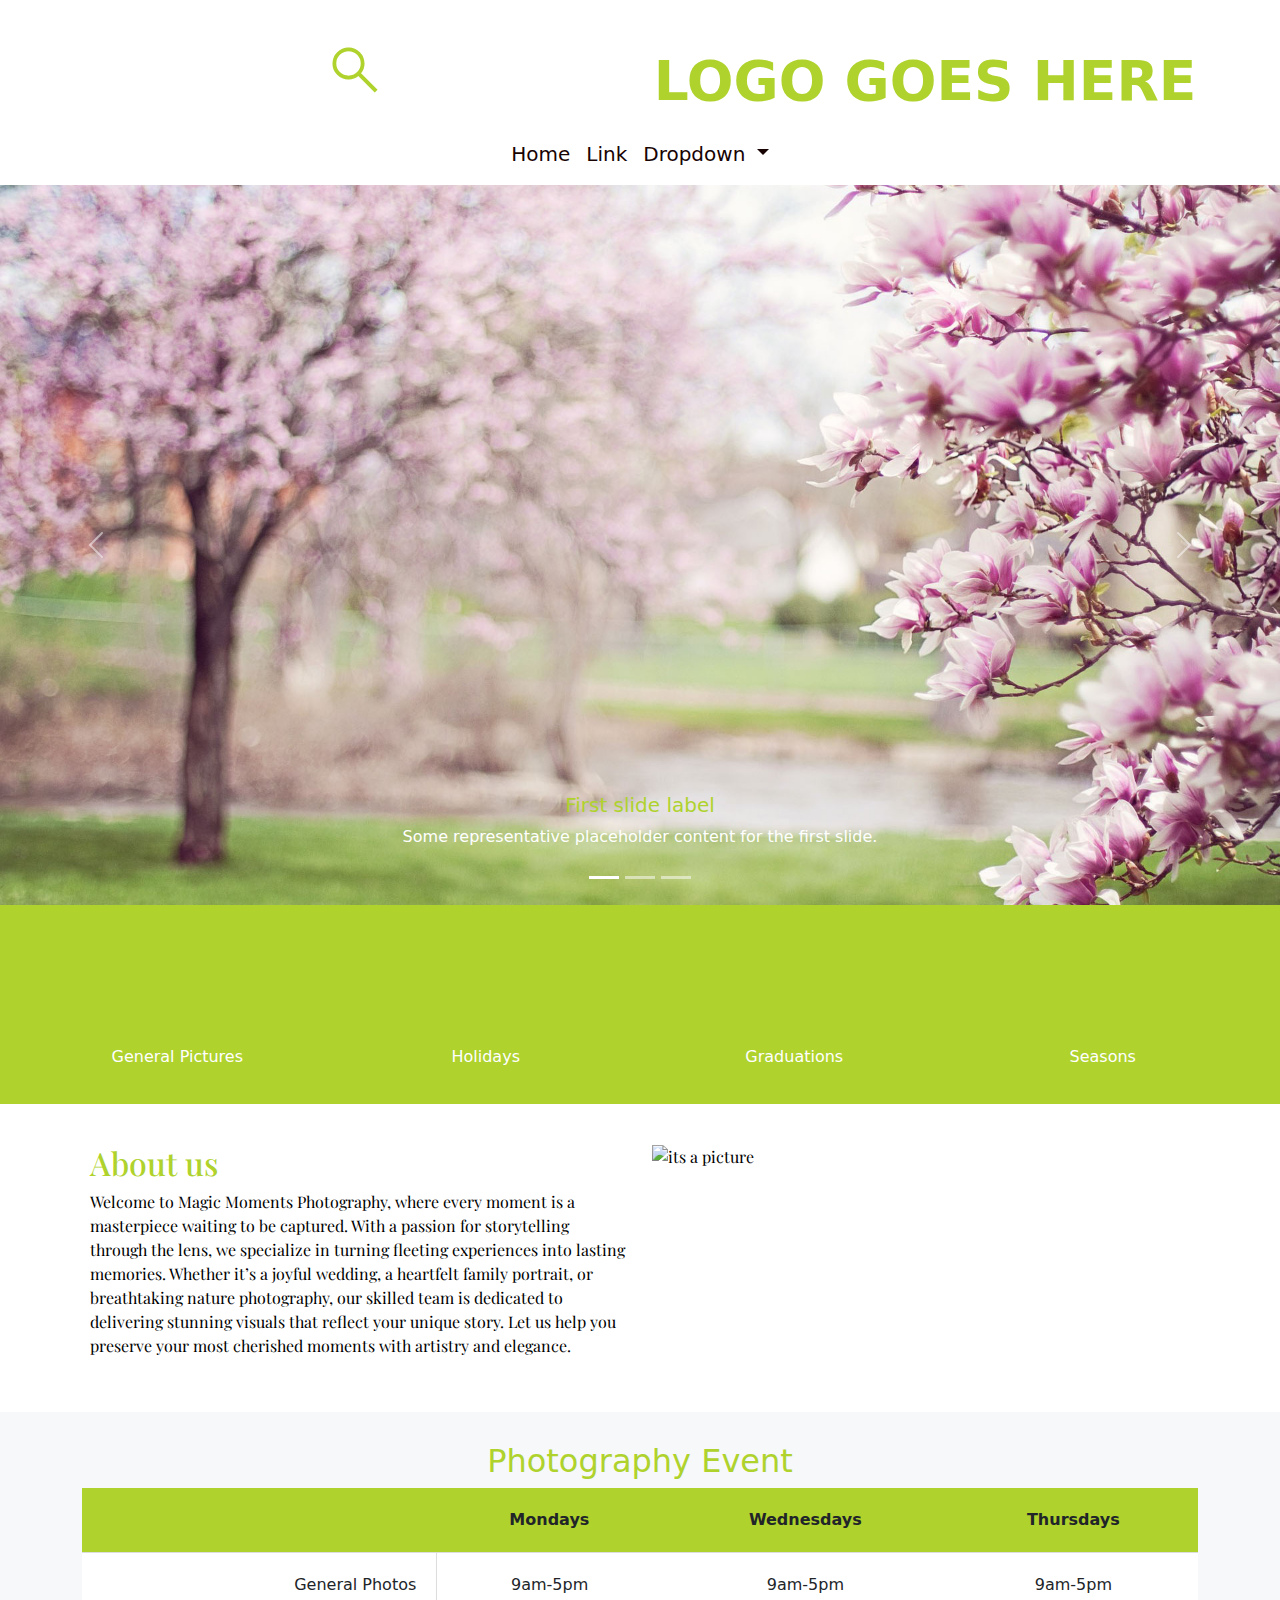
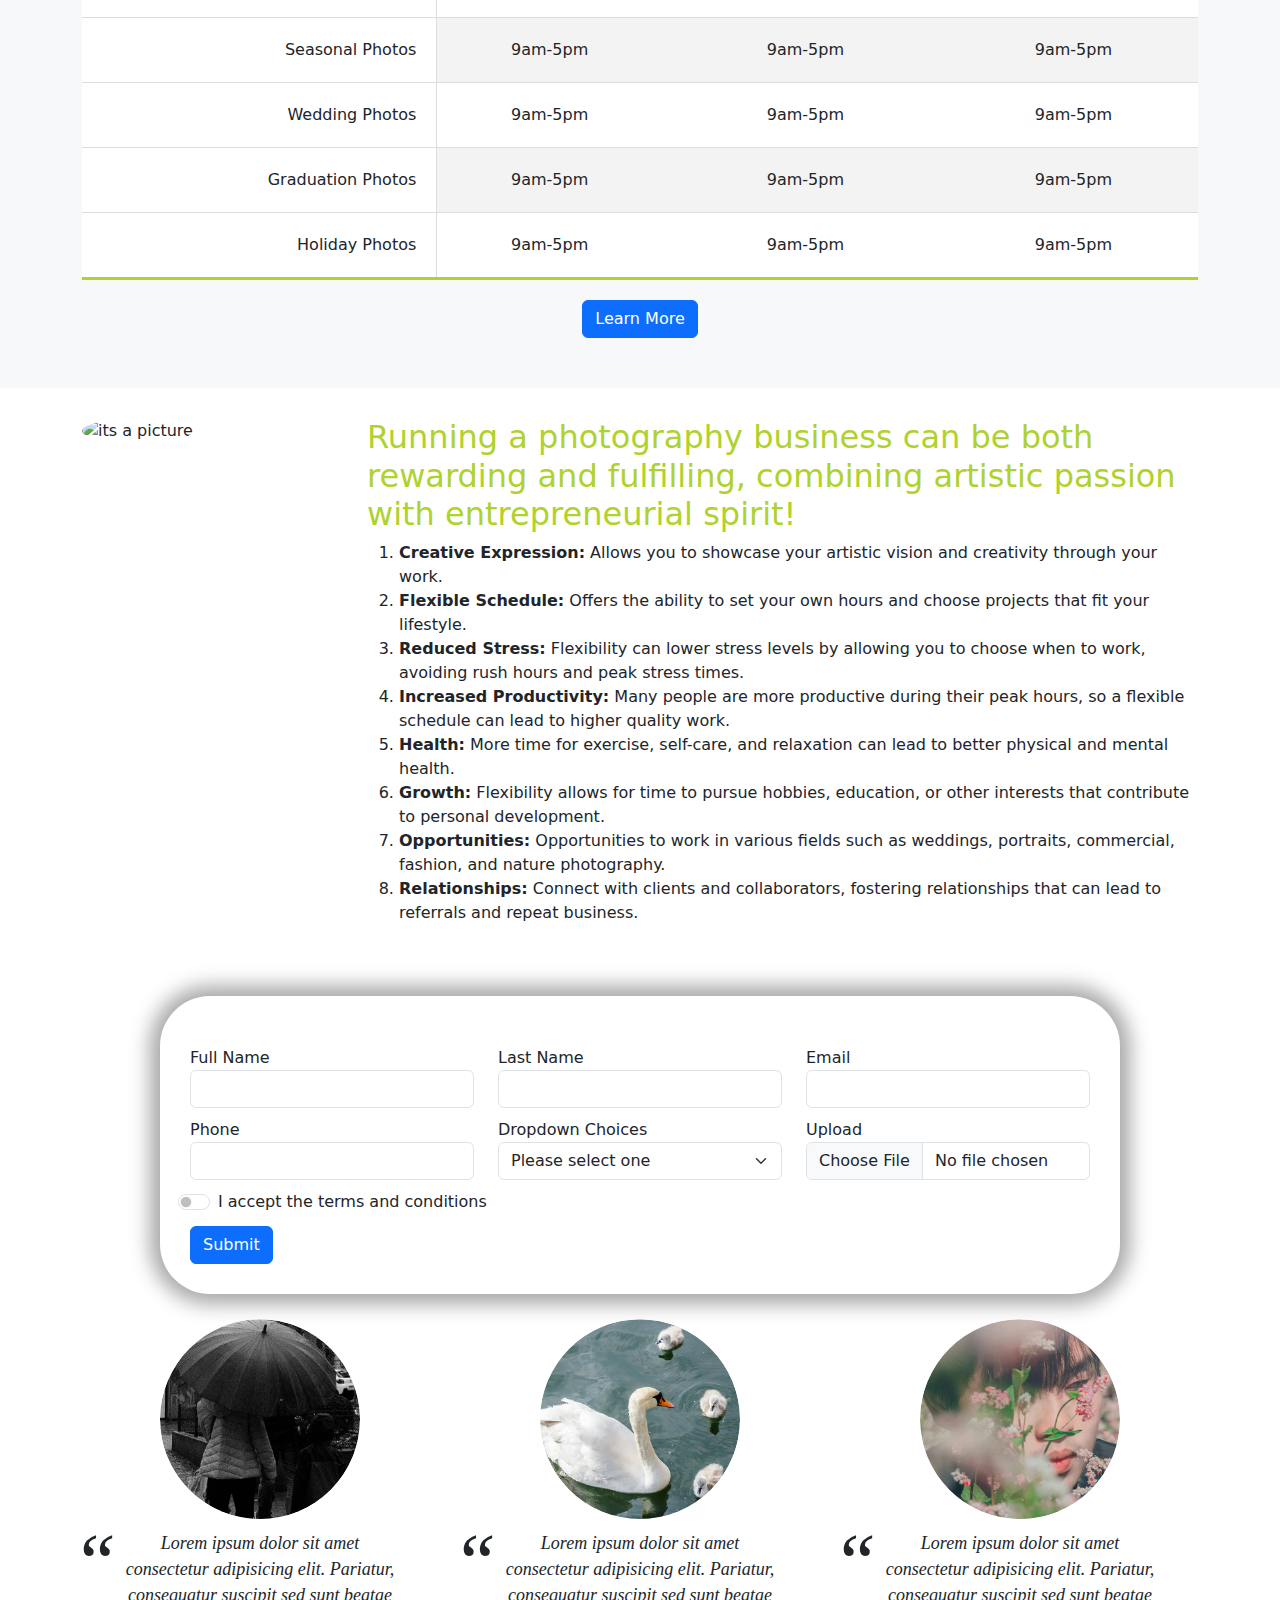
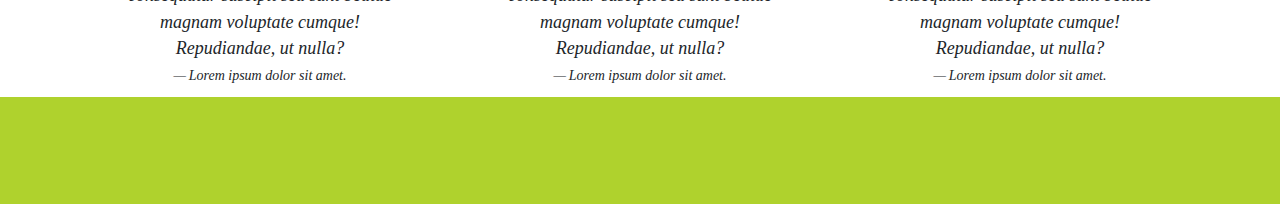
==== index.html @ 573b26da "update" ====
<!DOCTYPE html>
<html lang="en">
<head>
  <meta charset="UTF-8">
  <meta http-equiv="X-UA-Compatible" content="IE=edge">
  <meta name="viewport" content="width=device-width, initial-scale=1.0">
  <title>Magic Moments Photography</title>

<!-- Bootstrap CSS CDN-->
<link href="https://cdn.jsdelivr.net/npm/bootstrap@5.3.3/dist/css/bootstrap.min.css" rel="stylesheet" integrity="sha384-QWTKZyjpPEjISv5WaRU9OFeRpok6YctnYmDr5pNlyT2bRjXh0JMhjY6hW+ALEwIH" crossorigin="anonymous">

<!-- Font Awesome CSS CDN -->
<link rel="stylesheet" href="https://cdnjs.cloudflare.com/ajax/libs/font-awesome/6.6.0/css/all.min.css" integrity="sha512-Kc323vGBEqzTmouAECnVceyQqyqdsSiqLQISBL29aUW4U/M7pSPA/gEUZQqv1cwx4OnYxTxve5UMg5GT6L4JJg==" crossorigin="anonymous" referrerpolicy="no-referrer" />

<!-- Google Icons CSS CDN -->
<link rel="stylesheet" href="https://fonts.googleapis.com/css2?family=Material+Symbols+Outlined:opsz,wght,FILL,GRAD@20..48,100..700,0..1,-50..200&icon_names=search" />

<!-- Algolia CSS-->
<link rel="stylesheet" href="https://cdn.jsdelivr.net/npm/@algolia/algoliasearch-netlify-frontend@1/dist/algoliasearchNetlify.css" />

<!--Local CSS-->
<link href="css/styles.css" rel="stylesheet" />

<!--Local CSS-->
<link href="css/form.css" rel="stylesheet" />
</head>
<body>
  <header>

<!-- Begin Offcanvas -->
<div class="offcanvas offcanvas-start" tabindex="-1" id="offcanvasExample" aria-labelledby="offcanvasExampleLabel">
  <div class="offcanvas-header">
    <h5 class="offcanvas-title" id="offcanvasExampleLabel">Offcanvas</h5>
    <button type="button" class="btn-close" data-bs-dismiss="offcanvas" aria-label="Close"></button>
  </div>
  <div class="offcanvas-body">
    <div>
      Some text as placeholder. In real life you can have the elements you have chosen. Like, text, images, lists, etc.
      <div id="search"></div>
      <!-- 
      <form class="d-flex" role="search">
        <input class="form-control me-2" type="search" placeholder="Search" aria-label="Search">
        <button class="btn btn-outline-success" type="submit">Search</button>
      </form>
    -->
    </div>
  </div>
</div>
<!-- End Offcanvas -->

<!-- Begin Top Section -->
 <div class="container text-center top-logo">
  <div class="row">
    <div class="col-12 col-md-6">
      <span class="material-symbols-outlined">
        <a data-bs-toggle="offcanvas" href="#offcanvasExample" role="button" aria-controls="offcanvasExample"> search</a></span>
    </div>
    <div class="col-12 col-md-6">LOGO GOES HERE</div>
  </div>
 </div>
<!-- End Top Section-->

  <!-- Begins Top Navbar-->
  <nav class="navbar navbar-expand-lg bg-body-tertiary">
    <div class="container-fluid">
  
      <button class="navbar-toggler" type="button" data-bs-toggle="collapse" data-bs-target="#navbarSupportedContent" aria-controls="navbarSupportedContent" aria-expanded="false" aria-label="Toggle navigation">
        <span class="navbar-toggler-icon"></span>
      </button>
      <div class="collapse navbar-collapse justify-content-center" id="navbarSupportedContent">
        <ul class="navbar-nav mb-2 mb-lg-0">
          <li class="nav-item">
            <a class="nav-link active" aria-current="page" href="#">Home</a>
          </li>
          <li class="nav-item">
            <a class="nav-link" href="#">Link</a>
          </li>
          <li class="nav-item dropdown">
            <a class="nav-link dropdown-toggle" href="#" role="button" data-bs-toggle="dropdown" aria-expanded="false">
              Dropdown
            </a>
            <ul class="dropdown-menu">
              <li><a class="dropdown-item" href="#">Action</a></li>
              <li><a class="dropdown-item" href="#">Another action</a></li>
              <li><hr class="dropdown-divider"></li>
              <li><a class="dropdown-item" href="#">Something else here</a></li>
            </ul>
          </li>

        </ul>

      </div>
    </div>
  </nav>
  <!-- Ends Top Navbar -->



</header>




  <!-- Begins Carousel -->
<div id="carouselExampleCaptions" class="carousel slide">
  <div class="carousel-indicators">
    <button type="button" data-bs-target="#carouselExampleCaptions" data-bs-slide-to="0" class="active" aria-current="true" aria-label="Slide 1"></button>
    <button type="button" data-bs-target="#carouselExampleCaptions" data-bs-slide-to="1" aria-label="Slide 2"></button>
    <button type="button" data-bs-target="#carouselExampleCaptions" data-bs-slide-to="2" aria-label="Slide 3"></button>
  </div>
  <div class="carousel-inner">
    <div class="carousel-item active">
      <img src="images/carousel-1jpg.jpg" class="d-block w-100" alt="...">
      <div class="carousel-caption d-none d-md-block">
        <h5>First slide label</h5>
        <p>Some representative placeholder content for the first slide.</p>
      </div>
    </div>
    <div class="carousel-item">
      <img src="images/carousel-2.jpg" class="d-block w-100" alt="...">
      <div class="carousel-caption d-none d-md-block">
        <h5>Second slide label</h5>
        <p>Some representative placeholder content for the second slide.</p>
      </div>
    </div>
    <div class="carousel-item">
      <img src="images/carousel-3.jpg" class="d-block w-100" alt="...">
      <div class="carousel-caption d-none d-md-block">
        <h5>Third slide label</h5>
        <p>Some representative placeholder content for the third slide.</p>
      </div>
    </div>
  </div>
  <button class="carousel-control-prev" type="button" data-bs-target="#carouselExampleCaptions" data-bs-slide="prev">
    <span class="carousel-control-prev-icon" aria-hidden="true"></span>
    <span class="visually-hidden">Previous</span>
  </button>
  <button class="carousel-control-next" type="button" data-bs-target="#carouselExampleCaptions" data-bs-slide="next">
    <span class="carousel-control-next-icon" aria-hidden="true"></span>
    <span class="visually-hidden">Next</span>
  </button>
</div>
<!-- End Carousel -->

 <!-- Begin Font Awesome Row -->
  <div class="container-fluid text-center fa-row">
    <div class="row">
      <div class="col-12 col-xxs-12 col-xs-6 col-sm-6 col-md-6 col-lg-3 col-xl-3 col-xxl-3">
        <i class="fa-solid fa-camera fa-row-icon"></i>
        <br />General Pictures
      </div>
      <div class="col-12 col-xxs-12 col-xs-6 col-sm-6 col-md-6 col-lg-3 col-xl-3 col-xxl-3">
        <i class="fa-solid fa-gifts fa-row-icon"></i>
        <br />Holidays
      </div>
      <div class="col-12 col-xxs-12 col-xs-6 col-sm-6 col-md-6 col-lg-3 col-xl-3 col-xxl-3">
        <i class="fa-solid fa-graduation-cap fa-row-icon"></i>
        <br />Graduations
      </div>
      <div class="col-12 col-xxs-12 col-xs-6 col-sm-6 col-md-6 col-lg-3 col-xl-3 col-xxl-3">
        <i class="fa-solid fa-tree fa-row-icon"></i>
        <br />Seasons
      </div>
    </div>
  </div>
  <!-- End Font Awesome Row -->

  <!-- Begin First Paragraph -->
<div class="container first-paragraph-div">
  <div class="row">
    <div class="col-12 col-xxs-12 col-xs-12 col-md-6 col-lg-6 col-xl-6 col-xxl-6">
      <h2>About us</h2>
      <p>Welcome to Magic Moments Photography, where every moment is a masterpiece waiting to be captured. With a passion for storytelling through the lens, we specialize in turning fleeting experiences into lasting memories. Whether it’s a joyful wedding, a heartfelt family portrait, or breathtaking nature photography, our skilled team is dedicated to delivering stunning visuals that reflect your unique story. Let us help you preserve your most cherished moments with artistry and elegance.</p>
    </div>

  <div class="col-12 col-xxs-12 col-xs-12 col-md-6 col-lg-6 col-xl-6 col-xxl-6">
      <img src="https://www.dummyimage.com/600x400/736200/fff.jpg" alt="its a picture" class="first-paragraph-img img-responsive"/>
    </div>


  </div>
</div>
   <!-- End First Paragraph -->

    <!-- Begin Table-->
    <div class="container-fluid schedule-section table-responsive">
      <div class="container">
        <div class="row">
          <div class="col-12">
            <h2 class="text-center">Photography Event</h2>
  
      <table class="content-table">
        <thead>     
          <tr>
           <th>&nbsp;</th>
           <th>Mondays</th>
           <th>Wednesdays</th>
           <th>Thursdays</th>
          </tr>     
        </thead> 
        
        <tbody>
         <tr>
           <td>General Photos</td>
           <td>9am-5pm</td> 
           <td>9am-5pm</td>
           <td>9am-5pm</td>
         </tr>
            
         <tr>
           <td>Seasonal Photos</td>
           <td>9am-5pm</td> 
           <td>9am-5pm</td>
           <td>9am-5pm</td>
         </tr>
            
         <tr>
           <td>Wedding Photos</td>
           <td>9am-5pm</td> 
           <td>9am-5pm</td>
           <td>9am-5pm</td>
         </tr>
            
         <tr>
           <td>Graduation Photos</td>
           <td>9am-5pm</td> 
           <td>9am-5pm</td>
           <td>9am-5pm</td>
         </tr>
        
         <tr>
           <td>Holiday Photos</td>
           <td>9am-5pm</td> 
           <td>9am-5pm</td>
           <td>9am-5pm</td>
         </tr>
      </tbody> 
        
        <tfoot class="text-center">
          <tr>
           <td colspan="4"><a href="#" class="btn btn-primary">Learn More</a></td>
          </tr>
        </tfoot>
       
      </table> 
    </div>
  </div>
</div>
</div>

<!-- End Table -->


<!-- Begin List-->
     <div class="container-fluid list-section">
      <div class="container">
       <div class="row">
        <div class="col-12 col-xxs-12 col-xs-12 col-md-12 col-lg-3 col-xl-3 col-xxl-3">    
        <img src="https://www.dummyimage.com/400x400/736200/fff.jpg" alt="its a picture" class="list-img img-responsive" />
      </div>

<div class="col-12 col-xxs-12 col-xs-12 col-md-12 col-lg-9 col-xl-9 col-xxl-9">
  <h2>Running a photography business can be both rewarding and fulfilling, combining artistic passion with entrepreneurial spirit!</h2>
    
  <ol>
    <li><strong>Creative Expression:</strong> Allows you to showcase your artistic vision and creativity through your work.</li>
    <li><strong>Flexible Schedule:</strong> Offers the ability to set your own hours and choose projects that fit your lifestyle.</li>
    <li><strong>Reduced Stress:</strong> Flexibility can lower stress levels by allowing you to choose when to work, avoiding rush hours and peak stress times.
    <li><strong>Increased Productivity:</strong> Many people are more productive during their peak hours, so a flexible schedule can lead to higher quality work.</li>
    <li><strong> Health:</strong> More time for exercise, self-care, and relaxation can lead to better physical and mental health.</li>
    <li><strong>Growth:</strong> Flexibility allows for time to pursue hobbies, education, or other interests that contribute to personal development.</li>
    <li><strong>Opportunities:</strong> Opportunities to work in various fields such as weddings, portraits, commercial, fashion, and nature photography.</li>
    <li><strong>Relationships:</strong> Connect with clients and collaborators, fostering relationships that can lead to referrals and repeat business.</li>
  </ol>
</div>
</div>
</div>
</div>

<!-- End List -->

<!-- Begin Contact Form -->
 <div class="container webform">
<form data-netlify="true" method="post" enctype="multipart/form-data" class="needs-validation" novalidate>
  <div class="row">
<div class="col-12 col-xxs-12 col-xs-12 col-md-4 col-lg-4 col-xl-4 col-xxl-4">
  <label for="first-name">Full Name</label>
  <input type="text" name="firstName" id="first-name" class="first-name form-control" required  />
</div>

<div class="col-12 col-xxs-12 col-xs-12 col-md-4 col-lg-4 col-xl-4 col-xxl-4">
  <label for="last-name">Last Name</label>
  <input type="text" name="firstName" id="first-name" class="first-name form-control" required  />
</div>

<div class="col-12 col-xxs-12 col-xs-12 col-md-4 col-lg-4 col-xl-4 col-xxl-4">
  <label for="email">Email</label>
  <input type="email" name="email" id="email" class="email form-control" required value=""/>
   </div>
   
<div class="col-12 col-xxs-12 col-xs-12 col-md-4 col-lg-4 col-xl-4 col-xxl-4">
   <label for="tel">Phone</label>
   <input type="tel" name="tel" id="tel" class="tel form-control" required value="" />
</div>

<div class="col-12 col-xxs-12 col-xs-12 col-md-4 col-lg-4 col-xl-4 col-xxl-4">
  <label>Dropdown Choices</label><br />
  <select name="dropdownChoices" id="drop-choices" required class="form-select">
    <option value="">Please select one</option>
    <option value="Choice one">Choice one</option>
    <option value="Choice two">Choice two</option>
    <option value="Choice three">Choice three</option>
    <option value="CUSTOM">CUSTOM</option>
  </select>
  <input type="text" id="custom" class="form-control" disabled />
</div>

<div class="col-12 col-xxs-12 col-xs-12 col-md-4 col-lg-4 col-xl-4 col-xxl-4">
    <label for="upload">Upload</label>
    <input type="file" name="upload" accept=".jpg" class="form-control" />
</div>

<div class="col-12 form-check form-switch">
  <input type="checkbox" id="terms-and-conditions" name="terms"  value="Yes" class="form-check-input" required />
  <label>I accept the terms and conditions</label>
</div>

<div class="col-12">
  <input id="submit" type="submit" name="submit" class="btn btn-primary" />
</div>

</div>
</form>
</div>

<!-- End Contact Form -->

<!-- Begin Headshots -->
  <div class="container text-center headshot">
    <div class="row">

      <div class="col-12 col-xxs-12 col-xs-12 col-md-4 col-lg-4 col-xl-4 col-xxl-4">
        <img src="images/headshots/headshot-1.jpg U.jpg" alt="placeholder" class="cropped" />
        <blockquote>
          Lorem ipsum dolor sit amet consectetur adipisicing elit. Pariatur, consequatur suscipit sed sunt beatae magnam voluptate cumque! Repudiandae, ut nulla?
          <cite>Lorem ipsum dolor sit amet.</cite>
        </blockquote>
      </div>

      <div class="col-12 col-xxs-12 col-xs-12 col-md-4 col-lg-4 col-xl-4 col-xxl-4">
        <img src="images/headshots/headshot-2.jpg U.jpg" alt="placeholder" class="cropped" />
        <blockquote>
          Lorem ipsum dolor sit amet consectetur adipisicing elit. Pariatur, consequatur suscipit sed sunt beatae magnam voluptate cumque! Repudiandae, ut nulla?
          <cite>Lorem ipsum dolor sit amet.</cite>
        </blockquote>
      </div>

      <div class="col-12 col-xxs-12 col-xs-12 col-md-4 col-lg-4 col-xl-4 col-xxl-4">
        <img src="images/headshots/headshot-3.jpg U.jpg" alt="placeholder" class="cropped" />
        <blockquote>
          Lorem ipsum dolor sit amet consectetur adipisicing elit. Pariatur, consequatur suscipit sed sunt beatae magnam voluptate cumque! Repudiandae, ut nulla?
          <cite>Lorem ipsum dolor sit amet.</cite>
        </blockquote>
      </div>
    </div>
  </div>
<!-- Ends Headshots -->

<div class="container-fluid text-center footer-row">
  <div class="row">
    <div class="col-12">
      <footer>
        <a href="#"><i class="fa-brands fa-twitter fa-social-media"></i></a>
        <a href="#"><i class="fa-brands fa-youtube fa-social-media"></i></a>
        <a href="#"><i class="fa-brands fa-facebook fa-social-media"></i></a>
        <a href="#"><i class="fa-brands fa-square-instagram fa-social-media"></i></a>
      </footer>
    </div>
  </div>
</div>

<!-- Begin Footer -->
 <footer>
 </footer>
 <!-- End Footer -->

<!-- JavaScript goes here -->
<div>
  <!-- Bootstarp JS CDN -->
  <script src="https://cdn.jsdelivr.net/npm/bootstrap@5.3.3/dist/js/bootstrap.bundle.min.js" integrity="sha384-YvpcrYf0tY3lHB60NNkmXc5s9fDVZLESaAA55NDzOxhy9GkcIdslK1eN7N6jIeHz" crossorigin="anonymous"></script>

<!-- Algolia JS -->
<script type="text/javascript" src="https://cdn.jsdelivr.net/npm/@algolia/algoliasearch-netlify-frontend@1/dist/algoliasearchNetlify.js"></script>
<script type="text/javascript">
  algoliasearchNetlify({
    appId: '9B5P2NSDY6',
    apiKey: '9ad19b18f8d5fd2abe1f54c92f5e0af3',
    siteId: 'afa7d474-6ee2-46c4-879b-44b9e8561f32',
    branch: 'main',
    selector: 'div#search',
  });
</script>

<script type="text/javascript" src="js/form.js"></script>
</div>
</body>
</html>
---- css/styles.css ----
@import url('https://fonts.googleapis.com/css2?family=Playfair+Display:ital,wght@0,400..900;1,400..900&display=swap');
@import 'global.css';
@import 'main.css';

.fa-row {
    background-color: var(--dominantColor) !important;
    padding: 35px;
    color:#ffffff;
}
    
 .fa-row-icon {
    font-size: 70px;
    color: #ffffff;
 }

 .fa-row-icon:hover {
    transform: scale(1.1);
 }
    
.first-paragraph-div {
   position: relative;
   background-color: #ffffff;
   color: #000000;
   font-weight: normal;
   font-size: 16px;
   padding: 20px;
   height: auto;
   margin-top: 20px;
   margin-bottom: 18px;
   font-family: "Playfair Display", serif;
   margin-left: auto;
   margin-right: auto;
}


/* Table */
.content-table {
   border-collapse: collapse;
   /*max-width: 1000px;*/
   margin: auto;
   text-align: center;
   width: 100%;
 }
 
 .content-table th, .content-table td {
   padding: 20px;
 }
 
 .content-table thead tr {
   border-bottom: 1px solid #dddddd;
   background-color:  var(--dominantColor) !important;
 }
 
 .content-table tbody tr {
   border-bottom: 1px solid #dddddd;
   background-color: #ffffff; 
 }
 
 .content-table tbody tr:nth-of-type(even) {
   background-color: #f3f3f3;
 }
 
 .content-table tbody tr:nth-of-type(odd) {
   background-color: #ffffff;
 }
 
 .content-table tbody tr:last-of-type {
   border-bottom: 3px solid var(--dominantColor) !important;
 }
 
 .content-table tbody tr td:first-of-type {
   background-color: #ffffff;
   text-align: right;
   border-right: 1px solid #dddddd;
 }


 .schedule-section {
   background-color: #f6f8fa;
   padding-top: 30px;
   padding-bottom: 30px;
 }




@media screen and (max-width:768px){
  .schedule-section {
    width: 100%;
  }

}

.list-section {
  padding-top: 30px;
  padding-bottom: 30px;
}

.list-img {
  width: 300px;
  height: 300px;
  border-radius: 50%;
}
---- css/form.css ----
.webform {
    position: relative;
    margin: auto;
    background-color: var(--secondaryColor) !important;
    padding: 30px;
    margin-top: 25px;
    margin-bottom: 25px;
    box-shadow: 0px 0px 20px 10px rgba(0,0,0,0.35); /* vertical, horizontal, blur, spread, color+opacity */
    border-radius: 50px;
    width: 75%;
}

.webform div {
    margin-top: 10px;
}

#custom {
    display: none;
    margin-top: 5px;
}

.radio, .checkbox {
    width: 20px !important;
    height: 20px !important;
}
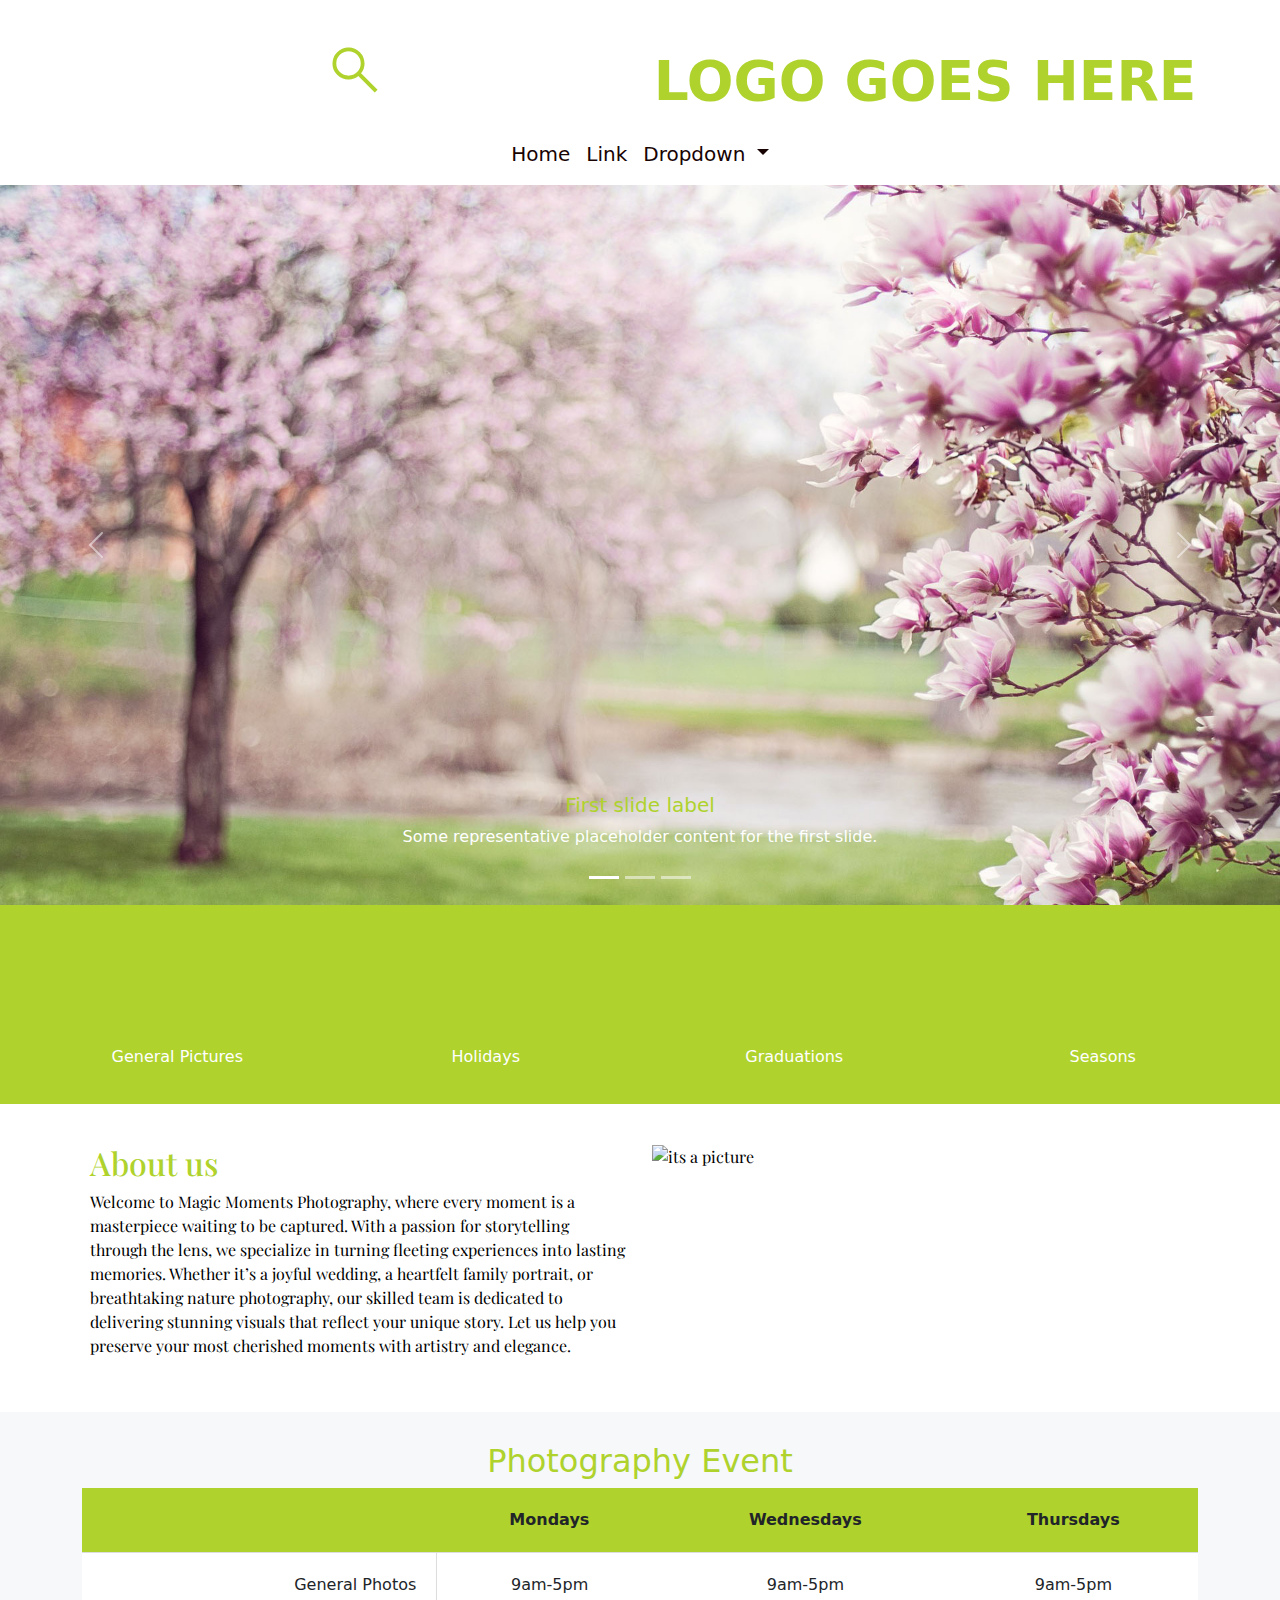
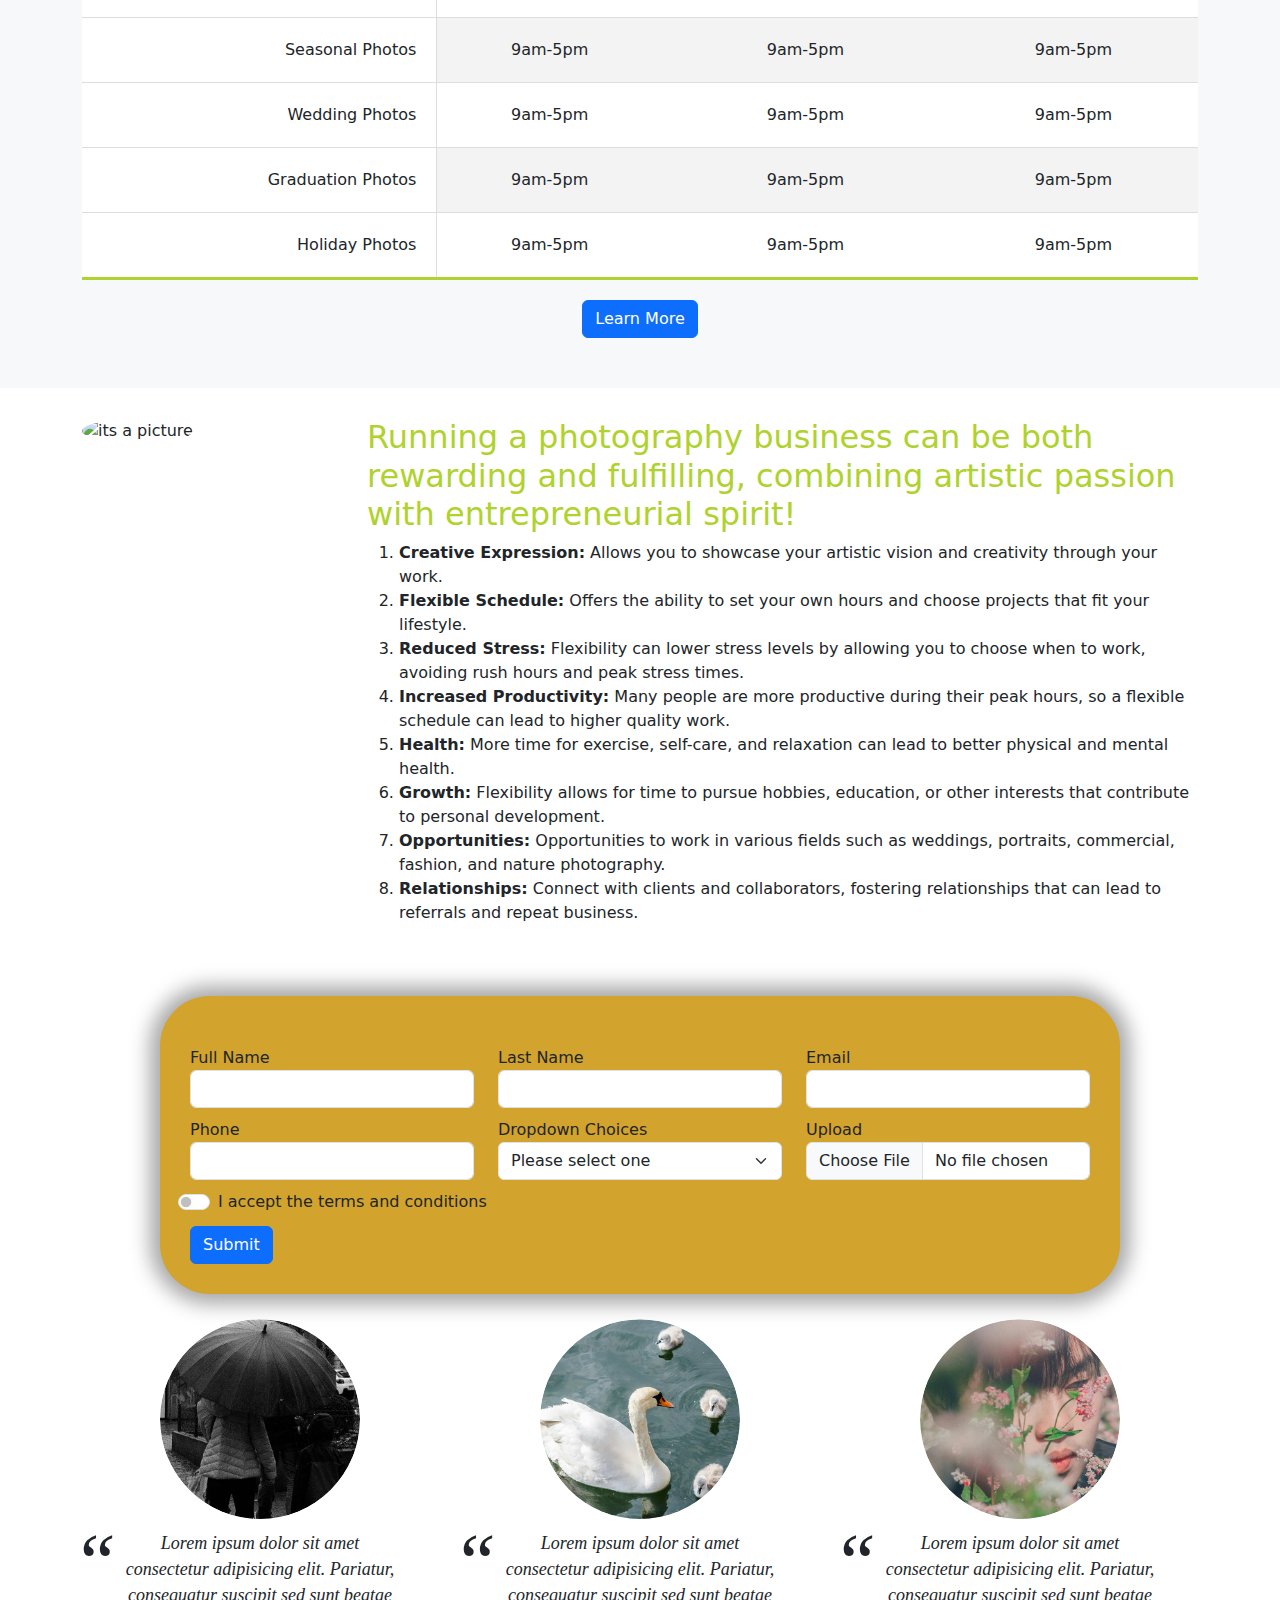
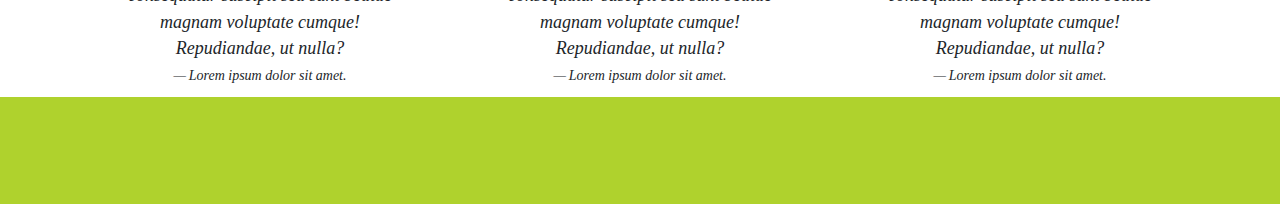
==== commit 6c707364: "update" ====
--- a/index.html
+++ b/index.html
@@ -305,7 +305,7 @@
 
 <div class="col-12 col-xxs-12 col-xs-12 col-md-4 col-lg-4 col-xl-4 col-xxl-4">
   <label>Dropdown Choices</label><br />
-  <select name="dropdownChoices" id="drop-choices" required class="form-select">
+  <select name="dropdownChoices" id="t-shirt" required class="form-select">
     <option value="">Please select one</option>
     <option value="Choice one">Choice one</option>
     <option value="Choice two">Choice two</option>
@@ -326,7 +326,7 @@
 </div>
 
 <div class="col-12">
-  <input id="submit" type="submit" name="submit" class="btn btn-primary" />
+  <input id="submit" type="submit" name="submit" id="submit" class="btn btn-primary" />
 </div>
 
 </div>
--- a/css/form.css
+++ b/css/form.css
@@ -1,7 +1,7 @@
 .webform {
     position: relative;
     margin: auto;
-    background-color: var(--secondaryColor) !important;
+    background-color:  #D2A32D;
     padding: 30px;
     margin-top: 25px;
     margin-bottom: 25px;
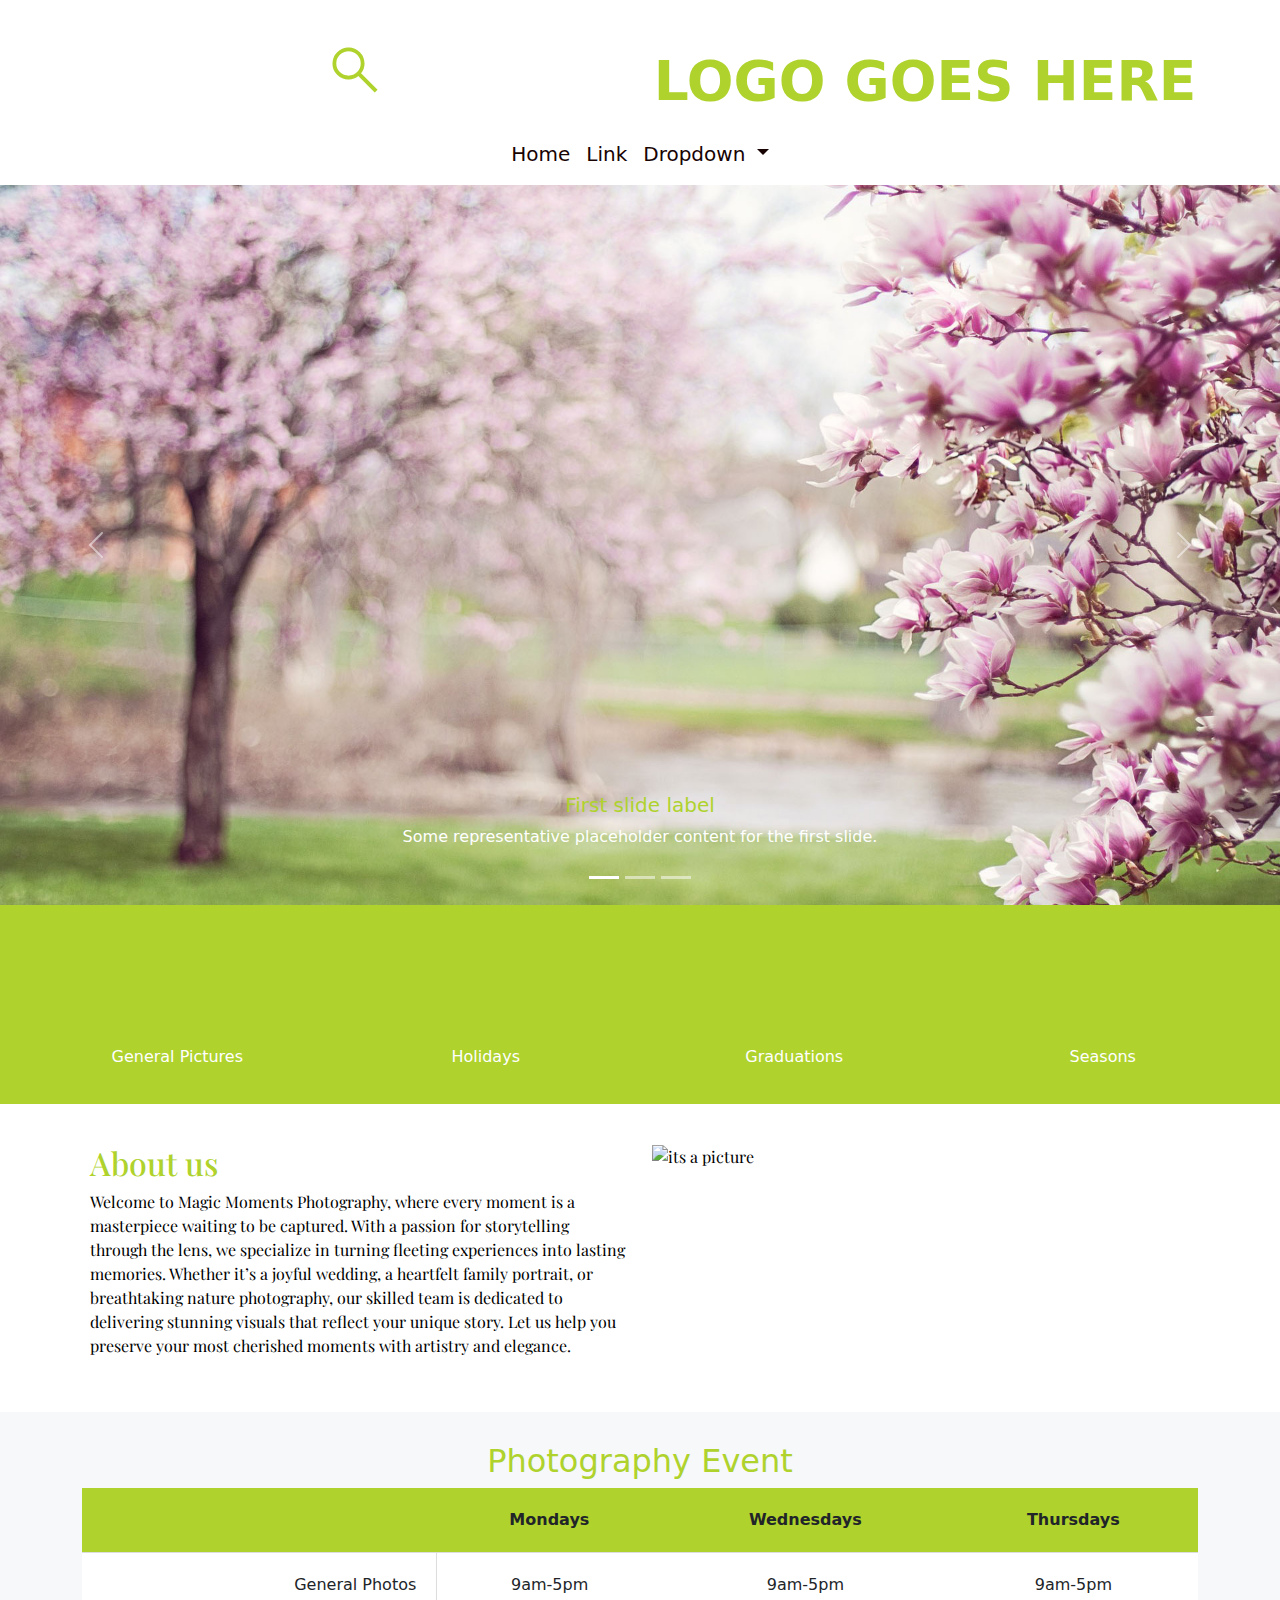
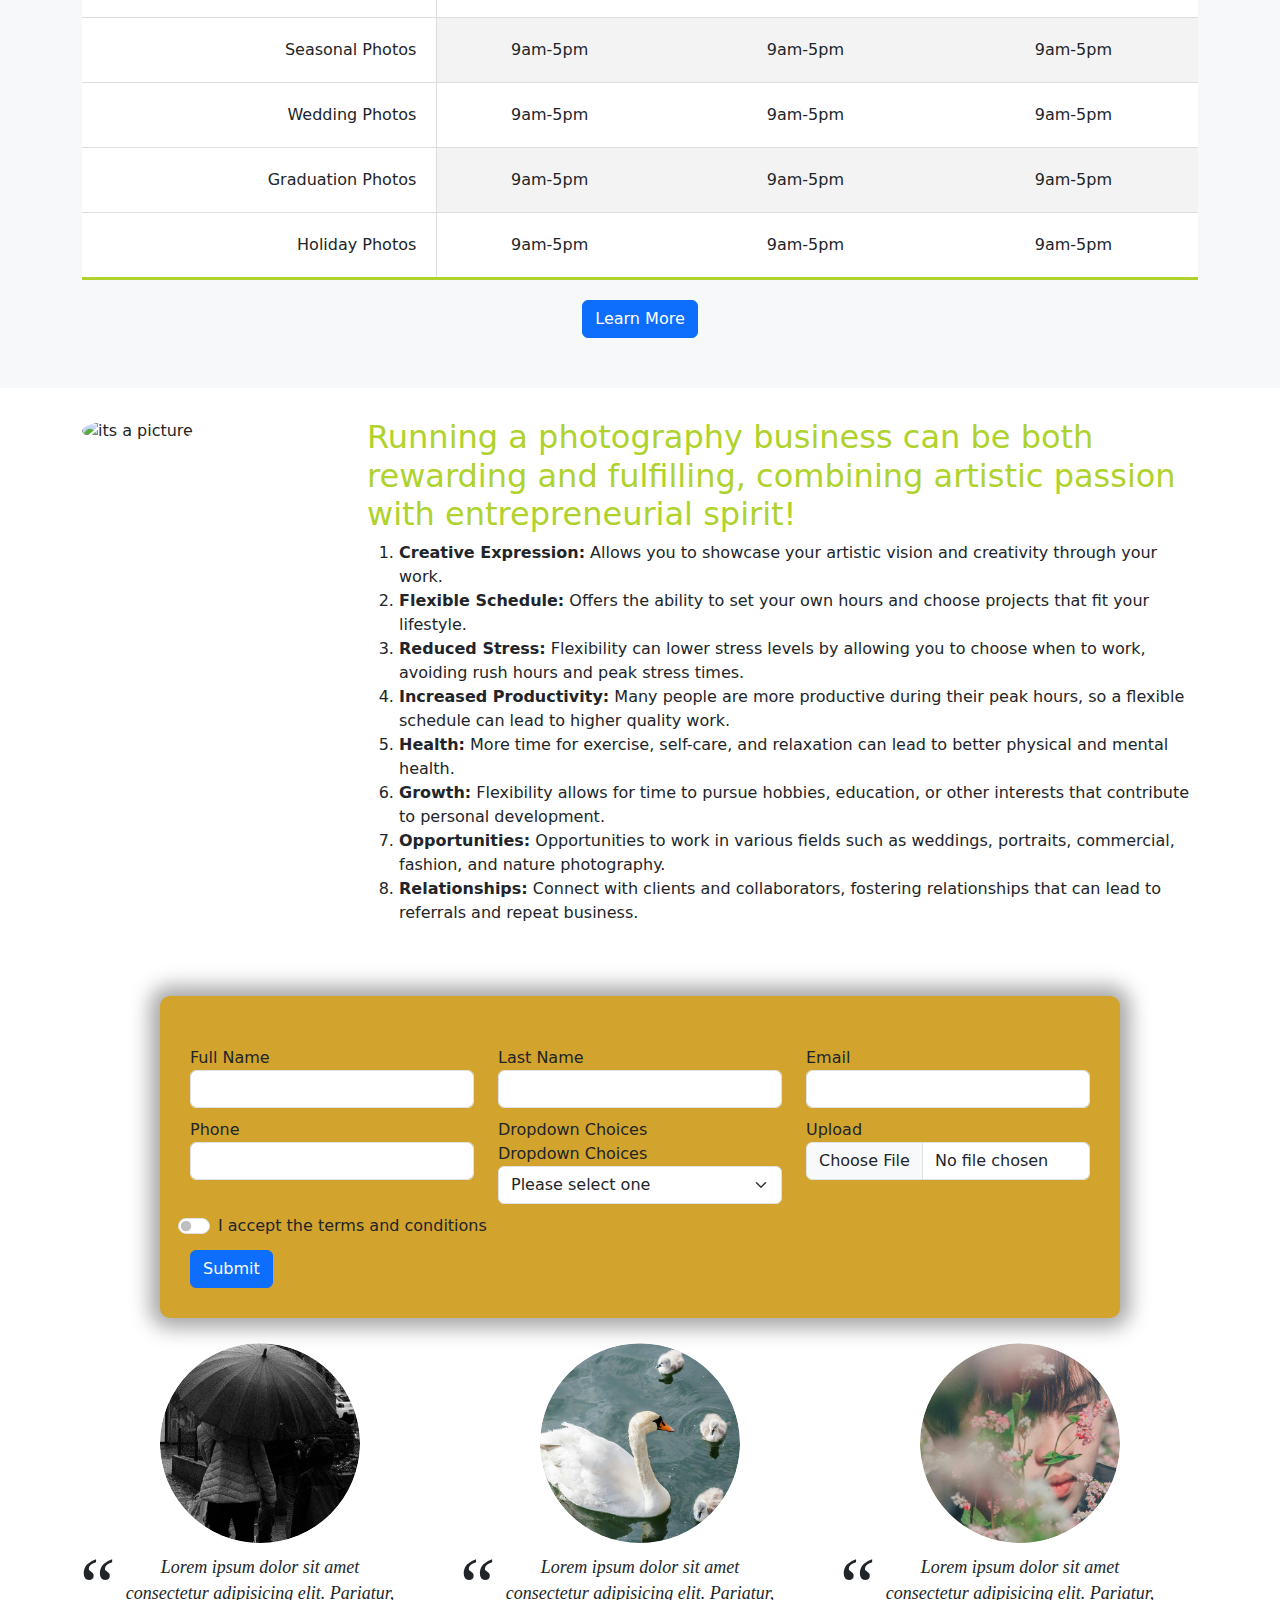
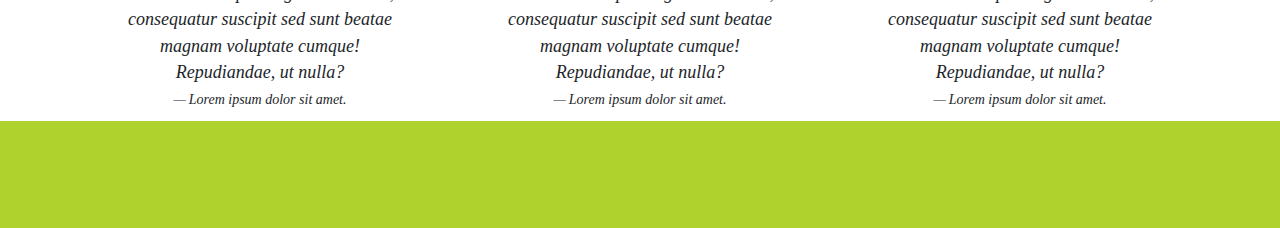
==== commit 88af3454: "update" ====
--- a/index.html
+++ b/index.html
@@ -305,14 +305,15 @@
 
 <div class="col-12 col-xxs-12 col-xs-12 col-md-4 col-lg-4 col-xl-4 col-xxl-4">
   <label>Dropdown Choices</label><br />
-  <select name="dropdownChoices" id="t-shirt" required class="form-select">
+  <label for="dropdownChoices">Dropdown Choices</label><br />
+  <select name="dropdownChoices" id="drop-choices" required class="form-select">
     <option value="">Please select one</option>
     <option value="Choice one">Choice one</option>
     <option value="Choice two">Choice two</option>
     <option value="Choice three">Choice three</option>
-    <option value="CUSTOM">CUSTOM</option>
   </select>
-  <input type="text" id="custom" class="form-control" disabled />
+
+  <input type="text" name="custom" id="custom" class="form-control" disabled />
 </div>
 
 <div class="col-12 col-xxs-12 col-xs-12 col-md-4 col-lg-4 col-xl-4 col-xxl-4">
--- a/css/form.css
+++ b/css/form.css
@@ -6,7 +6,7 @@
     margin-top: 25px;
     margin-bottom: 25px;
     box-shadow: 0px 0px 20px 10px rgba(0,0,0,0.35); /* vertical, horizontal, blur, spread, color+opacity */
-    border-radius: 50px;
+    border-radius: 10px;
     width: 75%;
 }
 
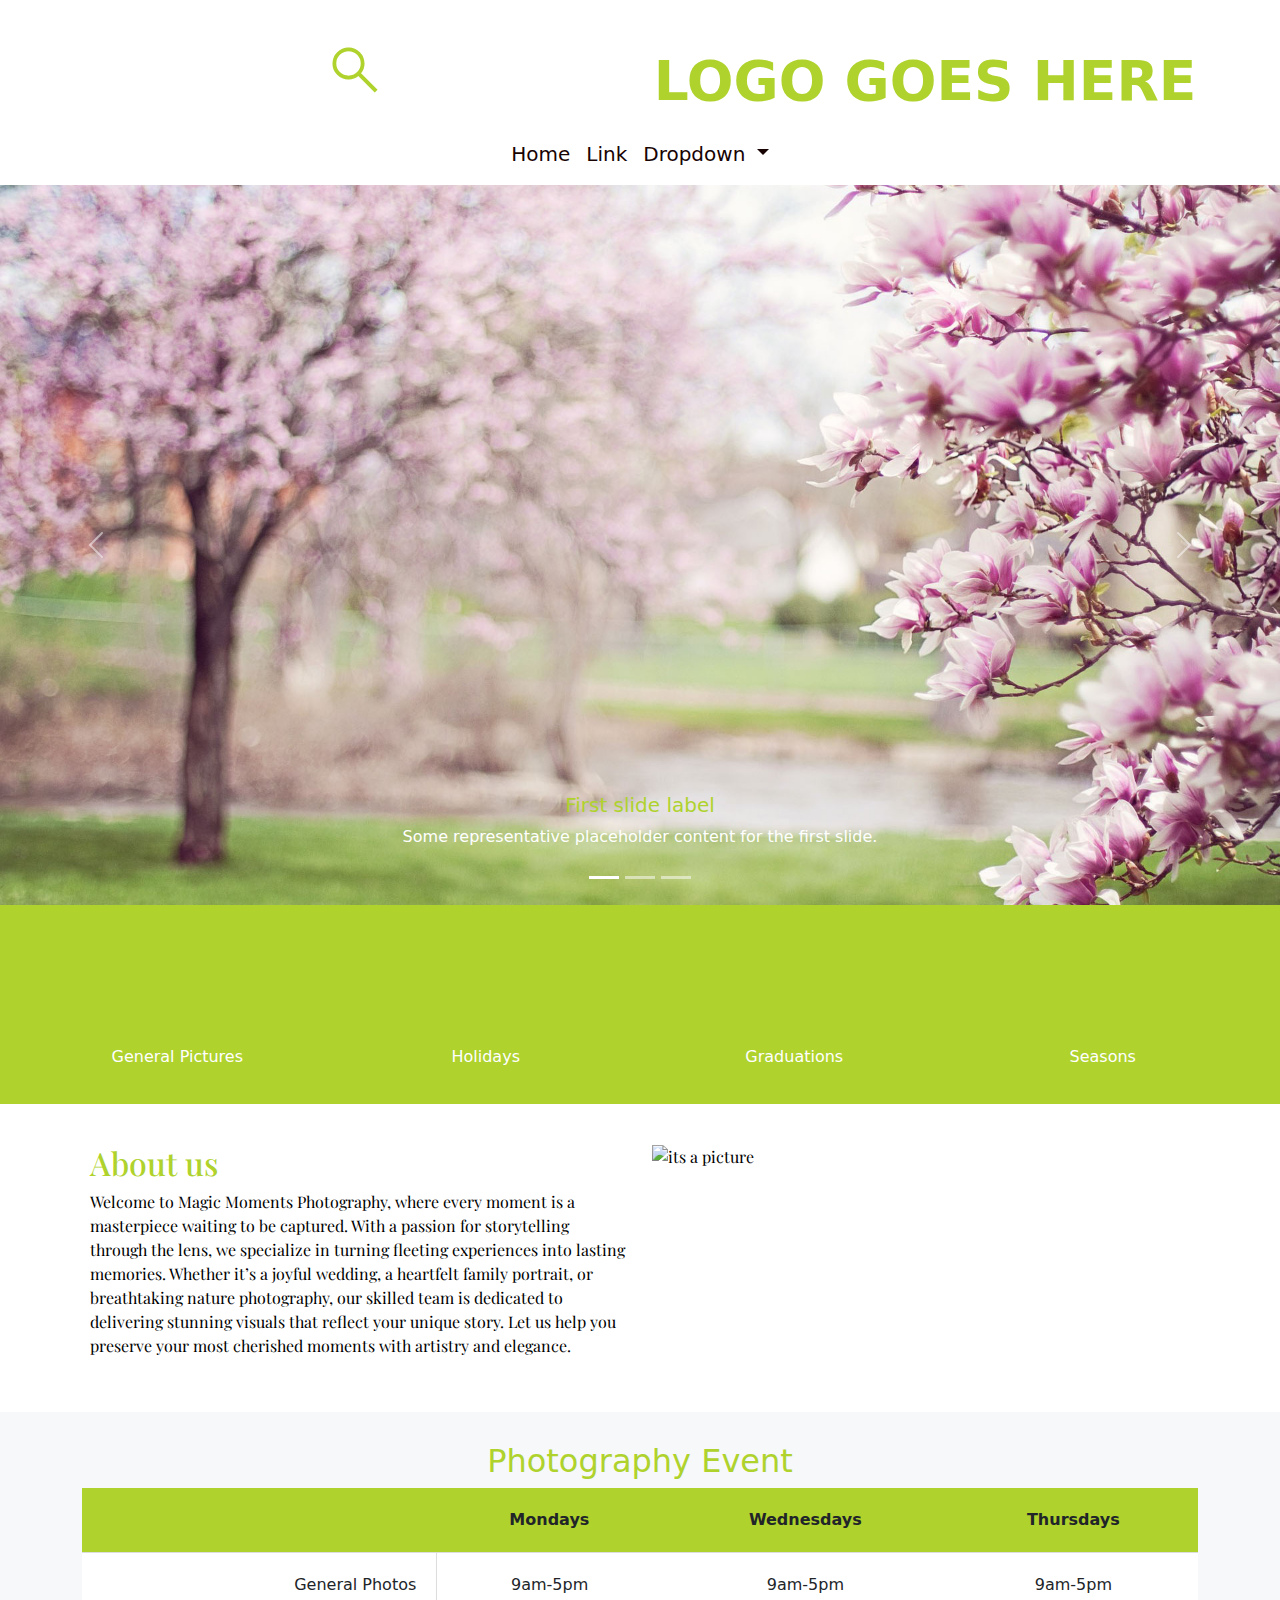
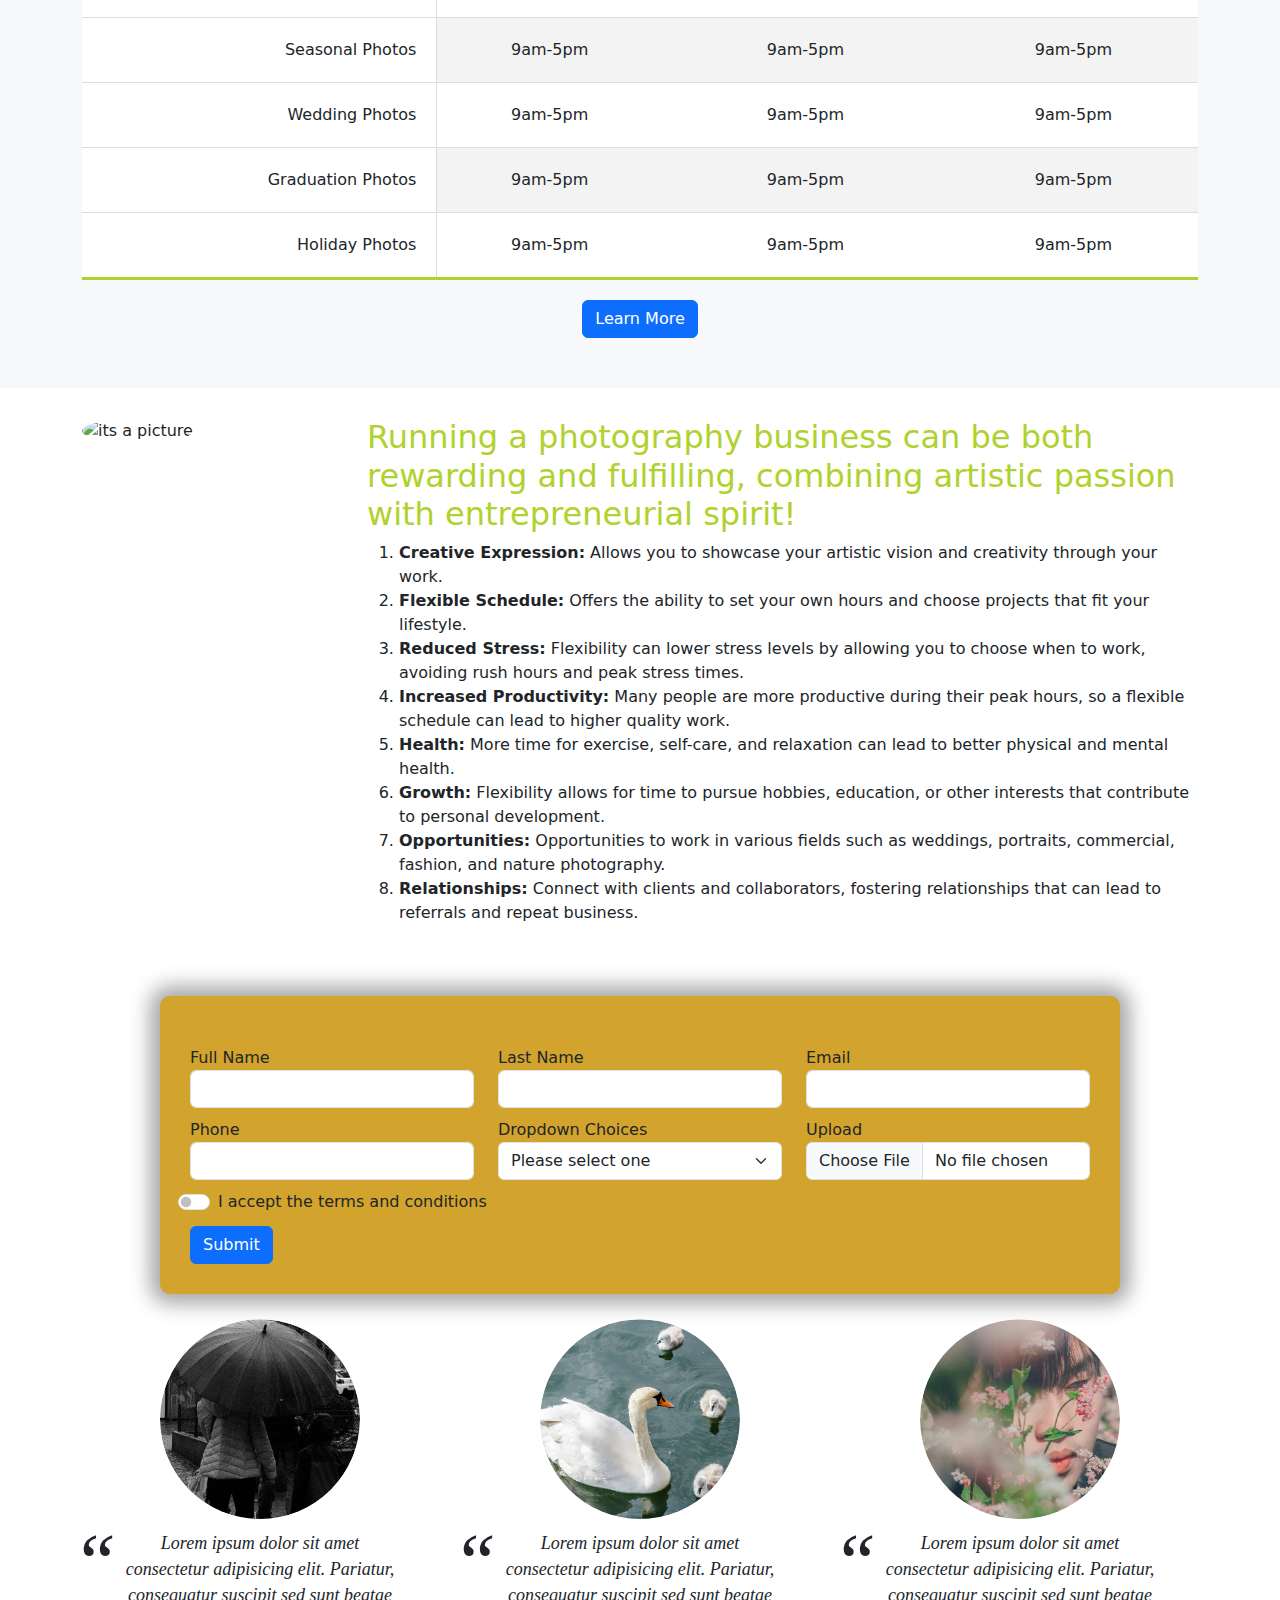
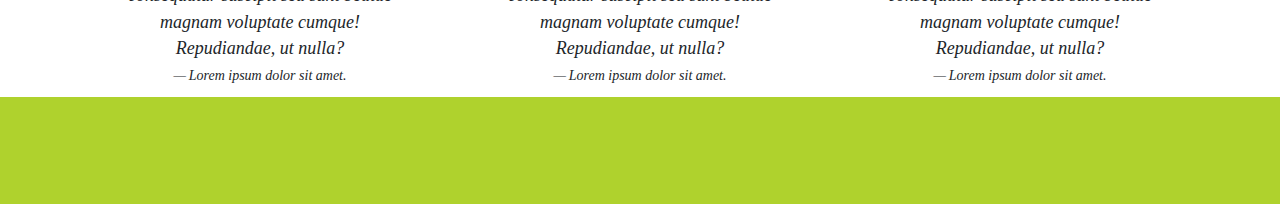
==== commit ede6413a: "update" ====
--- a/index.html
+++ b/index.html
@@ -281,7 +281,7 @@
 
 <!-- Begin Contact Form -->
  <div class="container webform">
-<form data-netlify="true" method="post" enctype="multipart/form-data" class="needs-validation" novalidate>
+<form data-netlify="true" name="form-fall-2024" method="post" enctype="multipart/form-data" class="needs-validation" novalidate>
   <div class="row">
 <div class="col-12 col-xxs-12 col-xs-12 col-md-4 col-lg-4 col-xl-4 col-xxl-4">
   <label for="first-name">Full Name</label>
@@ -300,25 +300,24 @@
    
 <div class="col-12 col-xxs-12 col-xs-12 col-md-4 col-lg-4 col-xl-4 col-xxl-4">
    <label for="tel">Phone</label>
-   <input type="tel" name="tel" id="tel" class="tel form-control" required value="" />
-</div>
-
-<div class="col-12 col-xxs-12 col-xs-12 col-md-4 col-lg-4 col-xl-4 col-xxl-4">
-  <label>Dropdown Choices</label><br />
+   <input type="tel" name="tel" id="phone" class="tel form-control" required value="" />
+</div>
+
+<div class="col-12 col-xxs-12 col-xs-12 col-md-4 col-lg-4 col-xl-4 col-xxl-4">
   <label for="dropdownChoices">Dropdown Choices</label><br />
-  <select name="dropdownChoices" id="drop-choices" required class="form-select">
+  <select name="dropdownChoices" id="dropdown-choices" required class="form-select">
     <option value="">Please select one</option>
     <option value="Choice one">Choice one</option>
     <option value="Choice two">Choice two</option>
     <option value="Choice three">Choice three</option>
+    <option value="CUSTOM">OTHER</option>
   </select>
-
   <input type="text" name="custom" id="custom" class="form-control" disabled />
 </div>
 
 <div class="col-12 col-xxs-12 col-xs-12 col-md-4 col-lg-4 col-xl-4 col-xxl-4">
     <label for="upload">Upload</label>
-    <input type="file" name="upload" accept=".jpg" class="form-control" />
+    <input type="file" name="upload" accept=".jpg,.pdf" class="form-control" id="upload" />
 </div>
 
 <div class="col-12 form-check form-switch">
